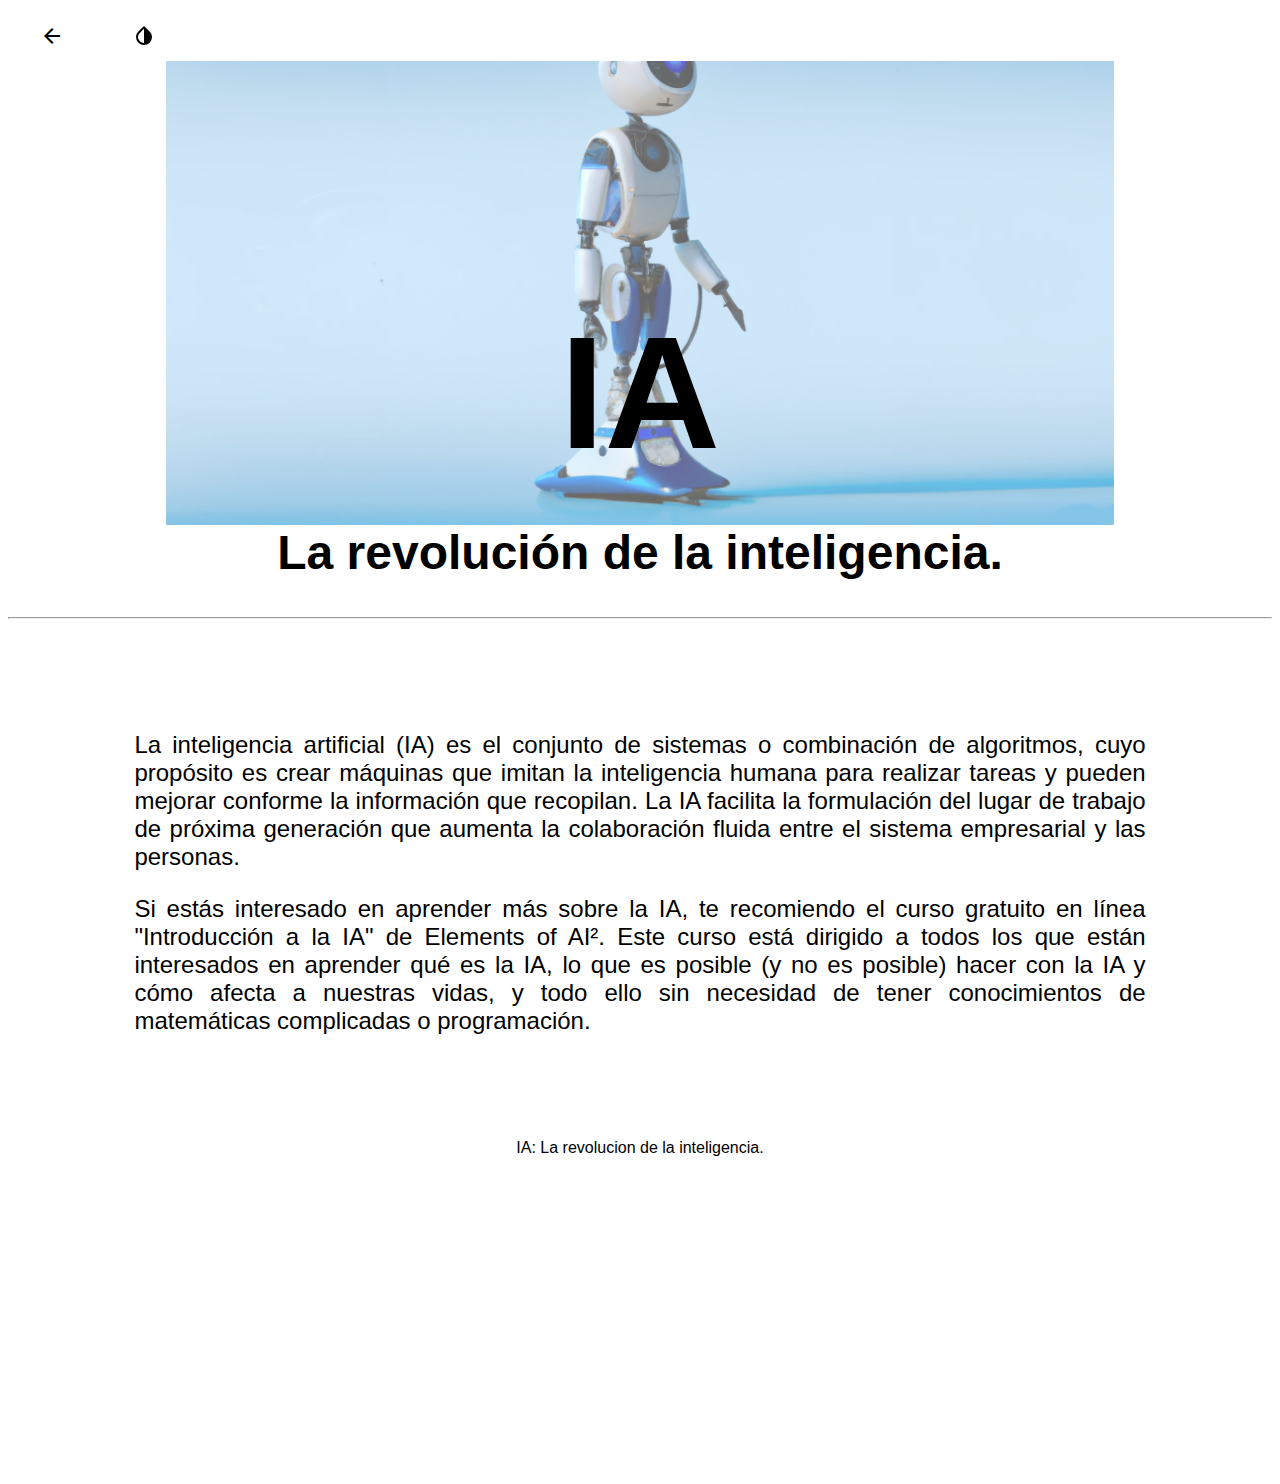
==== paginas/ia.html @ 47fdb1bd "Add files via upload" ====
<!DOCTYPE html>
<html>
  <head>
    <title>ICEG</title>
    <link rel="stylesheet" type="text/css" href="../style.css">
    <link rel="stylesheet" href="https://fonts.googleapis.com/css2?family=Material+Symbols+Outlined:opsz,wght,FILL,GRAD@20..48,100..700,0..1,-50..200" />
    <link rel="stylesheet" href="https://fonts.googleapis.com/css2?family=Material+Symbols+Outlined:opsz,wght,FILL,GRAD@20..48,100..700,0..1,-50..200" />
    <link rel="icon" href="../media/portada.png">
  </head>

  <body>
    <div id="vinculos">
      <button id="atras" onclick="location.href='../index.html'">
      <span class="material-symbols-outlined">
        arrow_back
      </span>
    </button>
      <button id="cambiar-fondo">
        <span class="material-symbols-outlined">
                invert_colors
        </span>
    </button>
    </div>
    
    
      <h1 id="H1">IA</h1>
    <h2 id="portadaVr">La revolución de la inteligencia.</h2>
    <center><img id="portadaImg" src="../media/portadaIA.png"></center>
    <hr>
    
      
    
    
    
    
    <div id="Vr">
      <center>
      </center>
      <p>La inteligencia artificial (IA) es el conjunto de sistemas o combinación de algoritmos, cuyo propósito es crear máquinas que imitan la inteligencia humana para realizar tareas y pueden mejorar conforme la información que recopilan. La IA facilita la formulación del lugar de trabajo de próxima generación que aumenta la colaboración fluida entre el sistema empresarial y las personas. 

</p>
      <p>Si estás interesado en aprender más sobre la IA, te recomiendo el curso gratuito en línea "Introducción a la IA" de Elements of AI². Este curso está dirigido a todos los que están interesados en aprender qué es la IA, lo que es posible (y no es posible) hacer con la IA y cómo afecta a nuestras vidas, y todo ello sin necesidad de tener conocimientos de matemáticas complicadas o programación.</p>
    </div>
    <center>
      IA: La revolucion de la inteligencia.
      <iframe id="video"width="560" height="315" src="https://www.youtube.com/embed/VIDEO_ID" frameborder="0" allowfullscreen>
      </iframe>
    </center>
            
    <script src="../script.js"></script>
  </body>
</html>
---- style.css ----
#itch{
        width: 100%;
        align-content: center;
        background-color: #FF2449;
        border-color: transparent;
        border-radius: 1%;
        margin: 0;
        cursor: pointer;
      }

      #itch-img{
        width: 25%;
      }



    	*{
    		transition: 0.3s;
    	}
      body {
        font-family: Arial, sans-serif;
        background-color: White;
        color: black;
      }
      h1 {
        font-size: 10rem;
        
        text-align: center;
      }

      #portada{
        height: 30rem;
        background-image: url("media/portada.png");
      }

      #portadaImg{
        height: 100%;
        width: 75%;
        align-content: center;
        margin: -15rem;
        padding: 0;
        position: relative;
        top: -20rem;
        z-index: -1;
        opacity: 60%;
      }


      h2 {
        font-size: 3rem;
        margin-bottom: 0rem;
        text-align: center;
      }

      #H2{
        font-size: 5rem;
      }

      h3{
        text-align: center;
        font-size: 3rem;
      }

      #Logo {
        width: 33%;
        text-align: center;
      }

      #remitente{
        width: 25rem;
        display: inline;
      }

      a{
        font-size: 1.2em;
        text-decoration: none;
        color: black;
        text-align: center;
        margin: 1em;
      }

      #vinculos{
        background-color: white;
        height: 3.3em;
        justify-content: center;
        top: 0;
        position: sticky;
      }

      #Btn{
        width: 33%;
        height: 100%;
        background-color: transparent;
        border-color: transparent;
        cursor: pointer;
      }

      img{
        width: 100%;
      }

      #H1{
        margin-top: 15rem;
        margin-bottom: 0;
      }

      #cambiar-fondo {
        background-color: transparent;
        color: black;
        border: 10em;
        padding: 1rem 2rem;
        font-size: 1.2rem;
        cursor: pointer;
        font-size: 0.5em;
        z-index: 1;
        position: sticky;
        top: 0;
        height: 6em;
      }

      #atras {
        background-color: white;
        color: black;
        border: 10em;
        padding: 1rem 2rem;
        font-size: 1.2rem;
        cursor: pointer;
        font-size: 0.5em;
        z-index: 1;
        position: sticky;
        top: 0;
        height: 6em;
      }
      #contenido {
        max-width: 80%;
        margin: 0 auto;
        padding: 5rem 0;
        text-align: justify;
      }

      #Vr{
        max-width: 80%;
        margin: 0 auto;
        padding: 5rem 0;
        text-align: justify;
        font-size: 1.5em;
      }
      iframe {
        width: 100%;
        
      }
  

@media only screen and (max-width: 980px){
  #cambiar-fondo{
    top: 3em;
    z-index: 0;
  }

  #portada{
        margin-top: -10rem;
        height: 30rem;
        background-image: url("media/portada.png");
      }

  #atras{
    top: 3em;
    z-index: 0;
  }

  #vinculos {
    margin-bottom: 15em;
    position: initial;
  }

  #vinculos a{
    display: block;
    font-size: 2.5em;
  }

  h1{
    margin-top: 45rem;
    margin-bottom: 45rem;
  }

  #Btn{
        margin-top: 5rem;
        width: 49%;
        height: 100%;
        background-color: transparent;
        border-color: transparent;
        cursor: pointer;
      }

}
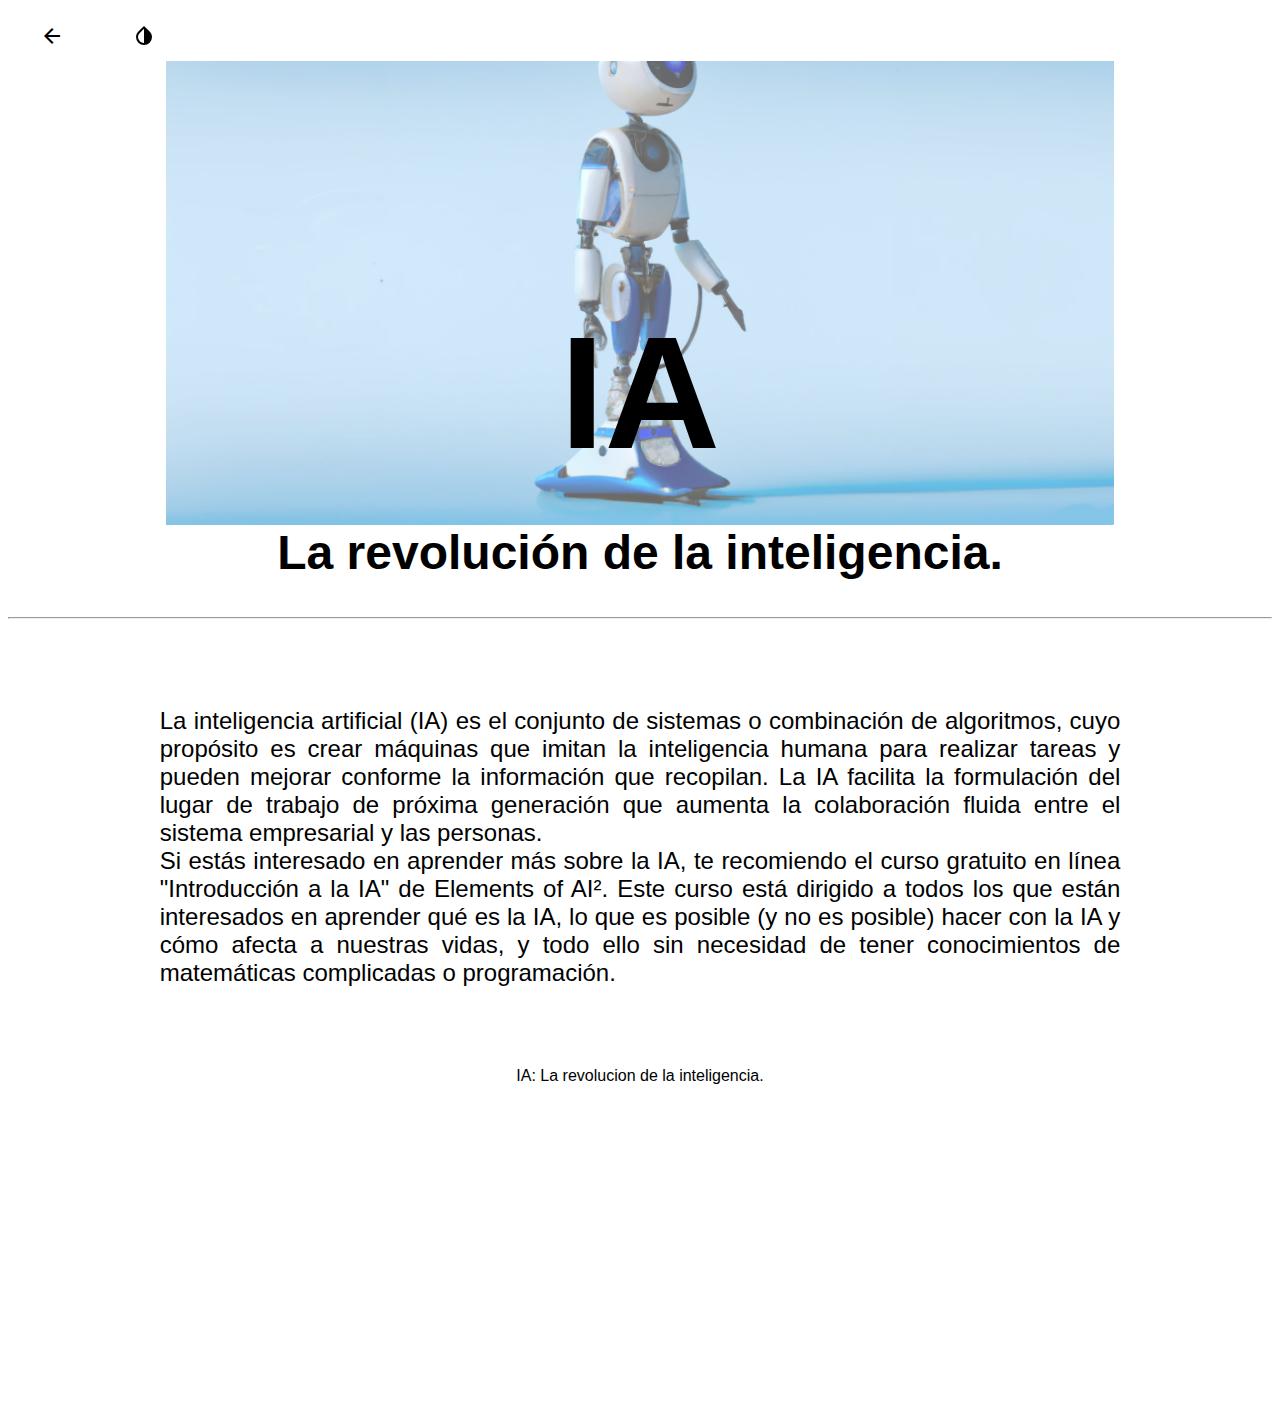
==== commit 1acc9bd2: "Update ia.html" ====
--- a/paginas/ia.html
+++ b/paginas/ia.html
@@ -6,6 +6,15 @@
     <link rel="stylesheet" href="https://fonts.googleapis.com/css2?family=Material+Symbols+Outlined:opsz,wght,FILL,GRAD@20..48,100..700,0..1,-50..200" />
     <link rel="stylesheet" href="https://fonts.googleapis.com/css2?family=Material+Symbols+Outlined:opsz,wght,FILL,GRAD@20..48,100..700,0..1,-50..200" />
     <link rel="icon" href="../media/portada.png">
+    <!-- Google tag (gtag.js) -->
+<script async src="https://www.googletagmanager.com/gtag/js?id=G-51XR5T699W"></script>
+<script>
+  window.dataLayer = window.dataLayer || [];
+  function gtag(){dataLayer.push(arguments);}
+  gtag('js', new Date());
+
+  gtag('config', 'G-51XR5T699W');
+</script>
   </head>
 
   <body>
@@ -49,4 +58,4 @@
             
     <script src="../script.js"></script>
   </body>
-</html>+</html>
--- a/style.css
+++ b/style.css
@@ -146,6 +146,13 @@
         text-align: justify;
         font-size: 1.5em;
       }
+
+      p{
+        max-width: 95%;
+        text-align: justify;
+        margin: auto;
+      }
+
       iframe {
         width: 100%;
         
@@ -193,4 +200,4 @@
         cursor: pointer;
       }
 
-}+}
